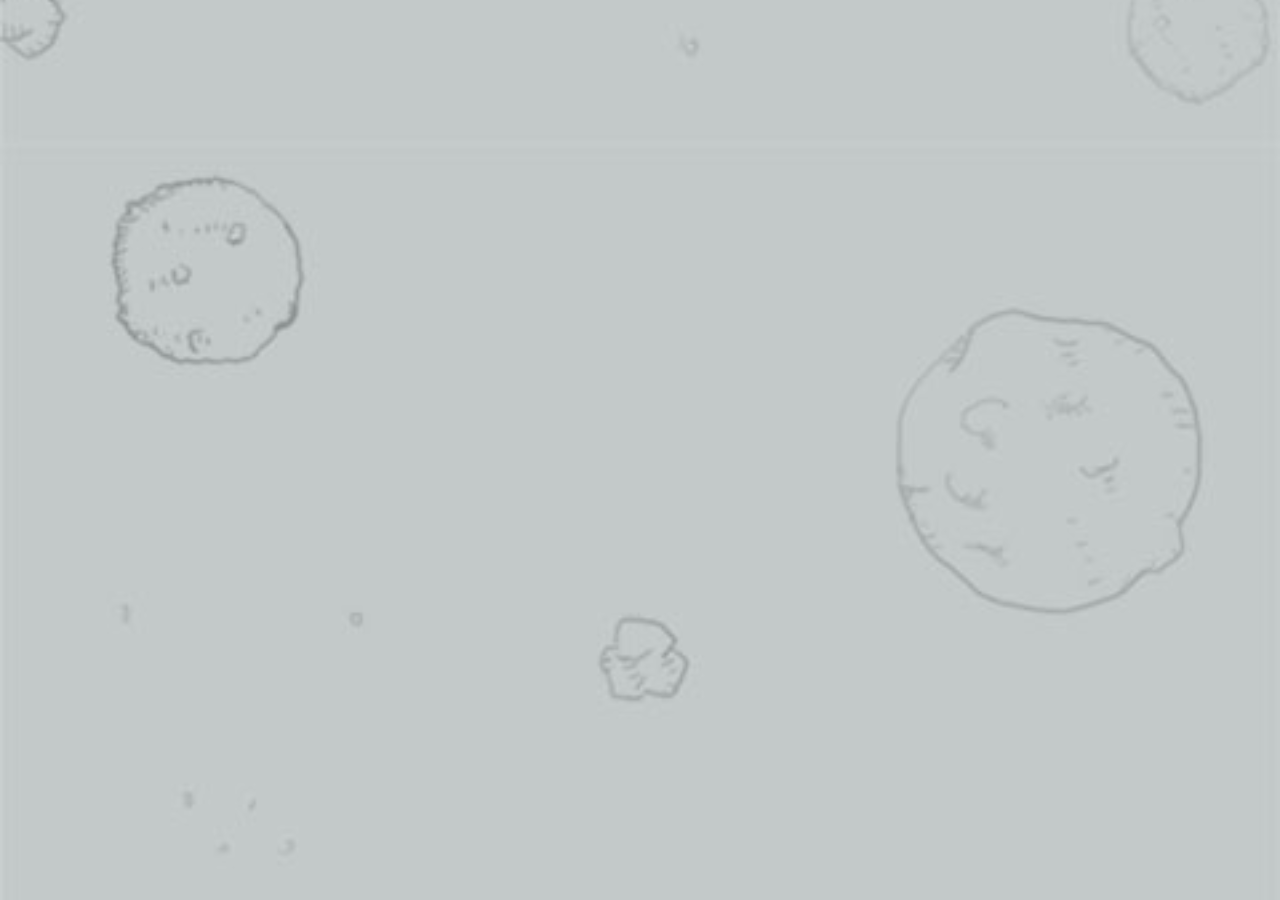
==== 飞机大战01级/index.html @ e8e7ef7b "fly" ====
<!DOCTYPE html>
<html>
	<head>
		<meta charset="utf-8" />
		<title></title>
		<link rel="stylesheet" href="css/style.css" />
	</head>
	<body>
		<div id="box"></div>
	</body>
</html>
<script type="text/javascript" src="js/jquery-1.11.1.js" ></script>
<script type="text/javascript" src="js/Fly.js" ></script>
<script>
	
	Fly.start()
	
	
</script>
---- 飞机大战01级/css/style.css ----
* {
	margin: 0;
	padding: 0;
}

#box {
	width: 100%;
	height: 100vh;
	background: url(../img/img/bg.jpg);
	background-size: 100%;
	background-position-y: 0%;  /* 先将图片挪动到顶部，以便于能够往下落 */
}
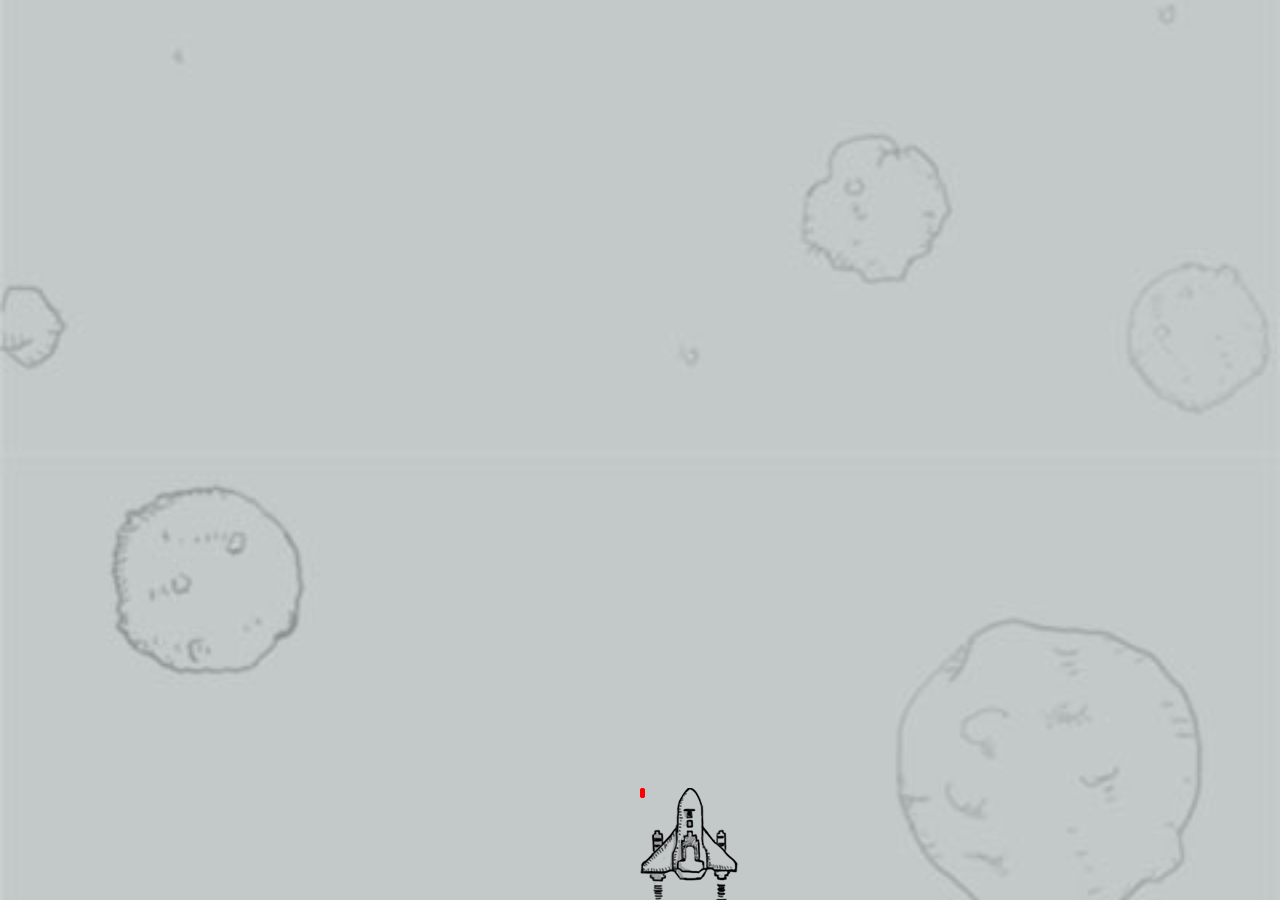
==== commit 5d679a3a: "q" ====
--- a/飞机大战01级/index.html
+++ b/飞机大战01级/index.html
@@ -6,14 +6,17 @@
 		<link rel="stylesheet" href="css/style.css" />
 	</head>
 	<body>
-		<div id="box"></div>
+		<div id="box">
+			<div id="self"></div>
+		</div>
 	</body>
 </html>
 <script type="text/javascript" src="js/jquery-1.11.1.js" ></script>
 <script type="text/javascript" src="js/Fly.js" ></script>
+<script type="text/javascript" src="js/ZiDan.js" ></script>
 <script>
 	
-	Fly.start()
-	
-	
+	Bg.start()
+	Fly.MoveSelf()
+//	new ZiDan()
 </script>
--- a/飞机大战01级/css/style.css
+++ b/飞机大战01级/css/style.css
@@ -13,4 +13,11 @@
 	background-position-y: 0%;  /* 先将图片挪动到顶部，以便于能够往下落 */
 }
 
-
+#self{
+	width:98px;height:112px;background:url(../img/img/me.png);
+	position: absolute;left:50%;bottom: 0px;
+}
+.ZiDan{
+	width:5px;height:10px;background:red;z-index: 10;border-radius: 50%;
+	position: absolute;left:0px;top:0px;
+}
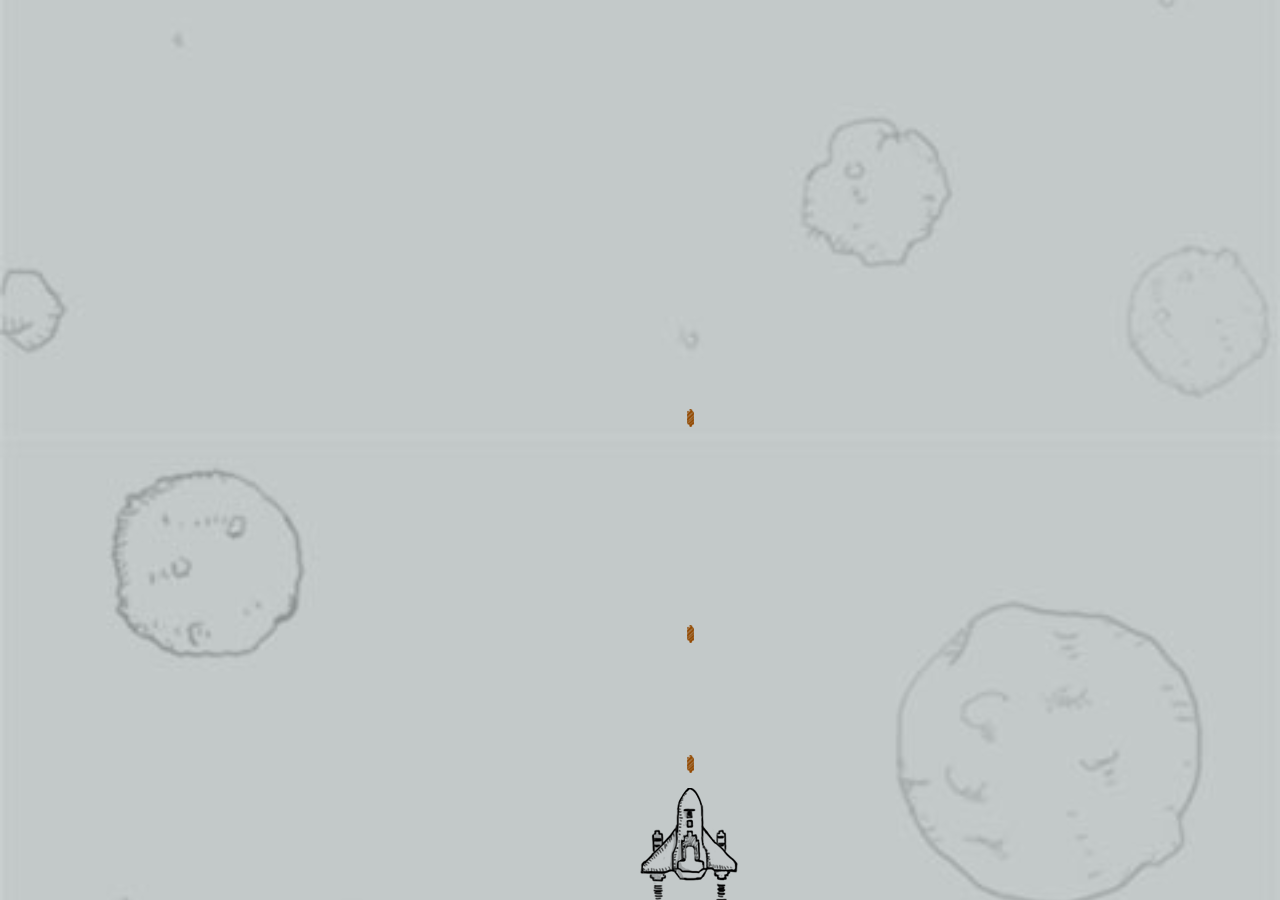
==== commit 0fed655c: "zidan" ====
--- a/飞机大战01级/index.html
+++ b/飞机大战01级/index.html
@@ -7,16 +7,14 @@
 	</head>
 	<body>
 		<div id="box">
-			<div id="self"></div>
 		</div>
 	</body>
 </html>
 <script type="text/javascript" src="js/jquery-1.11.1.js" ></script>
-<script type="text/javascript" src="js/Fly.js" ></script>
-<script type="text/javascript" src="js/ZiDan.js" ></script>
+<script type="text/javascript" src="js/bg.js" ></script>
+<script type="text/javascript" src="js/Fly.js"></script>
+<script type="text/javascript" src="js/ZiDan.js" ></script>	
+
 <script>
-	
 	Bg.start()
-	Fly.MoveSelf()
-//	new ZiDan()
 </script>
--- a/飞机大战01级/css/style.css
+++ b/飞机大战01级/css/style.css
@@ -13,11 +13,11 @@
 	background-position-y: 0%;  /* 先将图片挪动到顶部，以便于能够往下落 */
 }
 
-#self{
+.Fly{
 	width:98px;height:112px;background:url(../img/img/me.png);
 	position: absolute;left:50%;bottom: 0px;
 }
 .ZiDan{
-	width:5px;height:10px;background:red;z-index: 10;border-radius: 50%;
+	width:7px;height:18px;background:url(../img/img/bullet.png);z-index: 10;
 	position: absolute;left:0px;top:0px;
 }
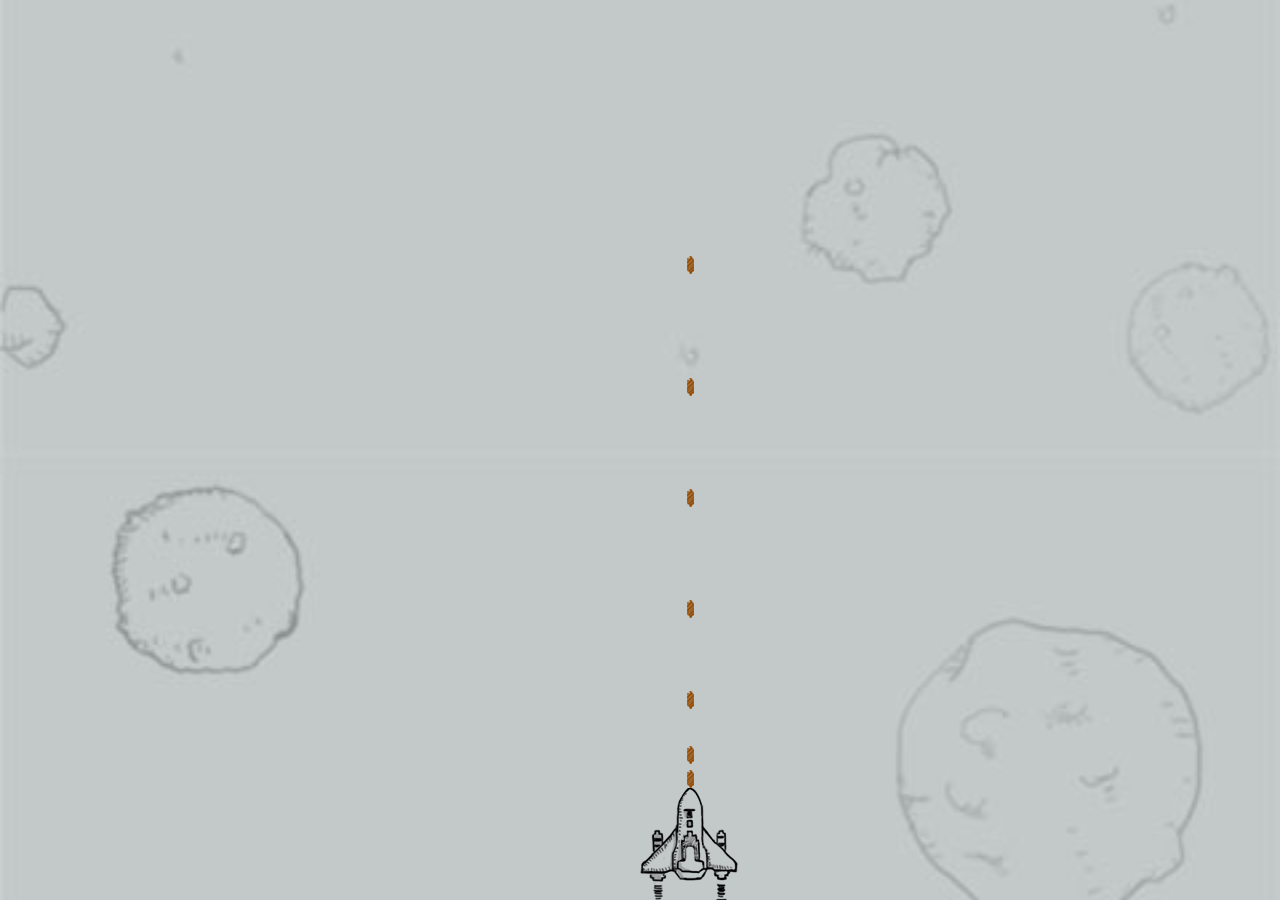
==== commit 37273540: "12:27 飞机" ====
--- a/飞机大战01级/index.html
+++ b/飞机大战01级/index.html
@@ -14,7 +14,7 @@
 <script type="text/javascript" src="js/bg.js" ></script>
 <script type="text/javascript" src="js/Fly.js"></script>
 <script type="text/javascript" src="js/ZiDan.js" ></script>	
-
+<script type="text/javascript" src="js/Enemy.js" ></script>
 <script>
 	Bg.start()
 </script>
--- a/飞机大战01级/css/style.css
+++ b/飞机大战01级/css/style.css
@@ -4,7 +4,7 @@
 	margin: 0;
 	padding: 0;
 }
-
+body{overflow: hidden;}
 #box {
 	width: 100%;
 	height: 100vh;
@@ -18,6 +18,18 @@
 	position: absolute;left:50%;bottom: 0px;
 }
 .ZiDan{
-	width:7px;height:18px;background:url(../img/img/bullet.png);z-index: 10;
+	width:7px;height:18px;background:url(../img/img/bullet.png);
 	position: absolute;left:0px;top:0px;
 }
+.Enemy{
+	width:59px;height:36px;background:url(../img/img/plain1.png);
+	position: absolute;left:0px;top:0px;
+}
+.Enemy2{
+	width:70px;height:92px;background:url(../img/img/plain2.png);
+	position: absolute;left:0px;top:0px;
+}
+.Enemy3{
+	width:165px;height:256px;background:url(../img/img/plain3.png);
+	position: absolute;left:0px;top:0px;
+}
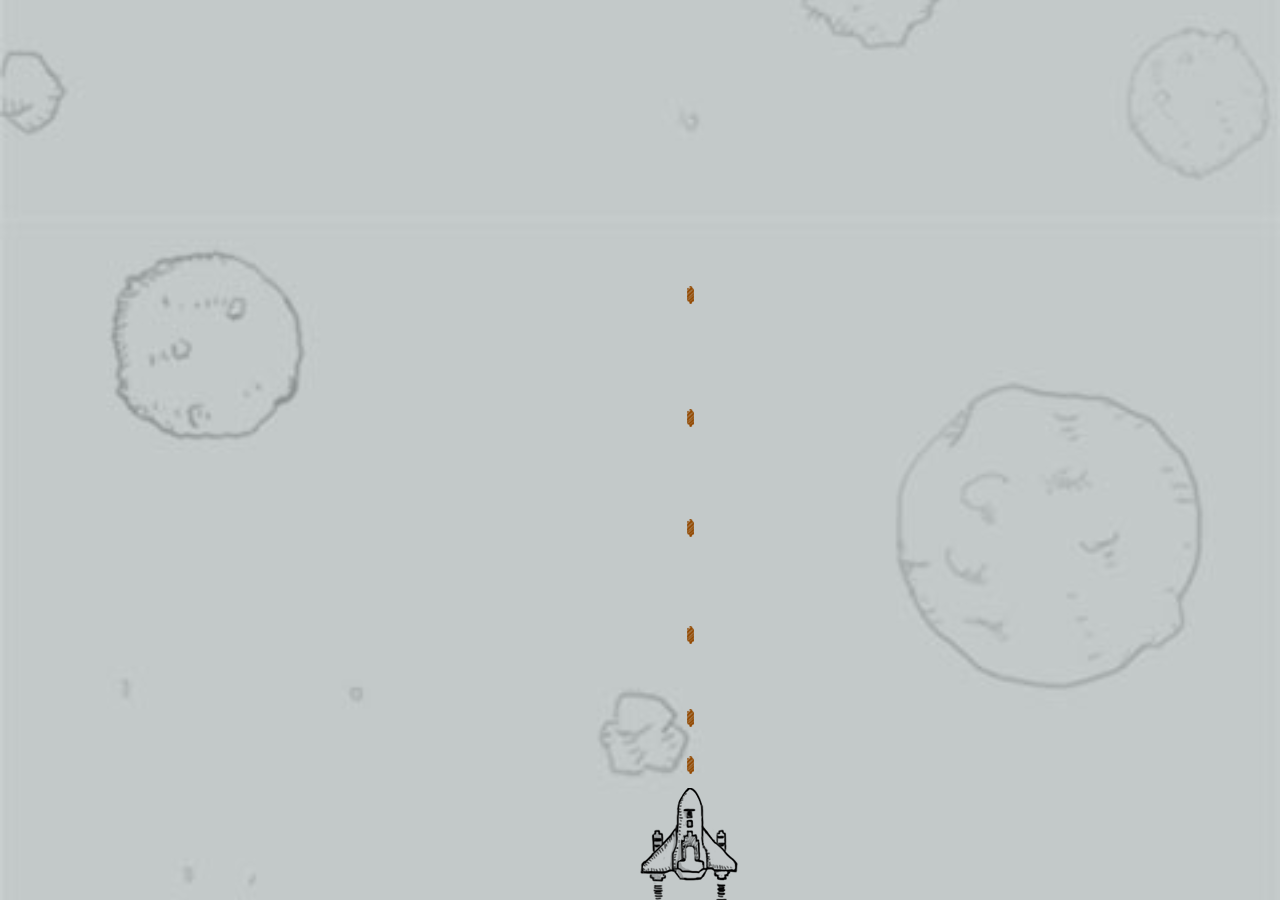
==== commit 37b6801a: "zj" ====
--- a/飞机大战01级/index.html
+++ b/飞机大战01级/index.html
@@ -15,6 +15,9 @@
 <script type="text/javascript" src="js/Fly.js"></script>
 <script type="text/javascript" src="js/ZiDan.js" ></script>	
 <script type="text/javascript" src="js/Enemy.js" ></script>
+<script type="text/javascript" src="js/bigEnemy.js" ></script>
+<script type="text/javascript" src="js/midEnemy.js" ></script>
+<script type="text/javascript" src="js/smallEnemy.js" ></script>
 <script>
 	Bg.start()
 </script>
--- a/飞机大战01级/css/style.css
+++ b/飞机大战01级/css/style.css
@@ -21,7 +21,7 @@
 	width:7px;height:18px;background:url(../img/img/bullet.png);
 	position: absolute;left:0px;top:0px;
 }
-.Enemy{
+.Enemy1{
 	width:59px;height:36px;background:url(../img/img/plain1.png);
 	position: absolute;left:0px;top:0px;
 }
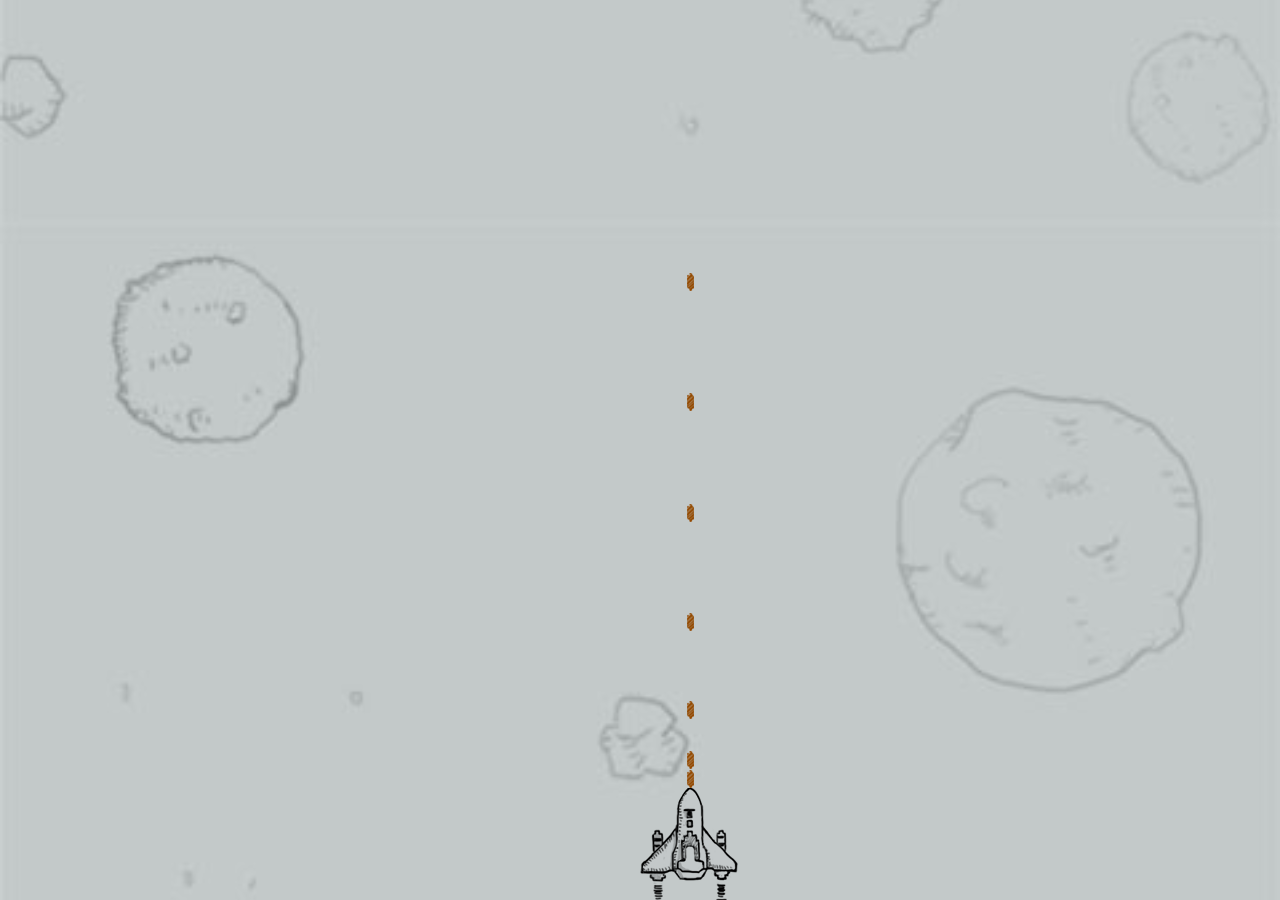
==== commit 7a7103f1: ".." ====
--- a/飞机大战01级/index.html
+++ b/飞机大战01级/index.html
@@ -18,6 +18,9 @@
 <script type="text/javascript" src="js/bigEnemy.js" ></script>
 <script type="text/javascript" src="js/midEnemy.js" ></script>
 <script type="text/javascript" src="js/smallEnemy.js" ></script>
+<script type="text/javascript" src="js/common.js" ></script>
 <script>
 	Bg.start()
+//	console.log(Bg.KeepEnemy)
+//	console.log(Bg.KeepZiDan)
 </script>
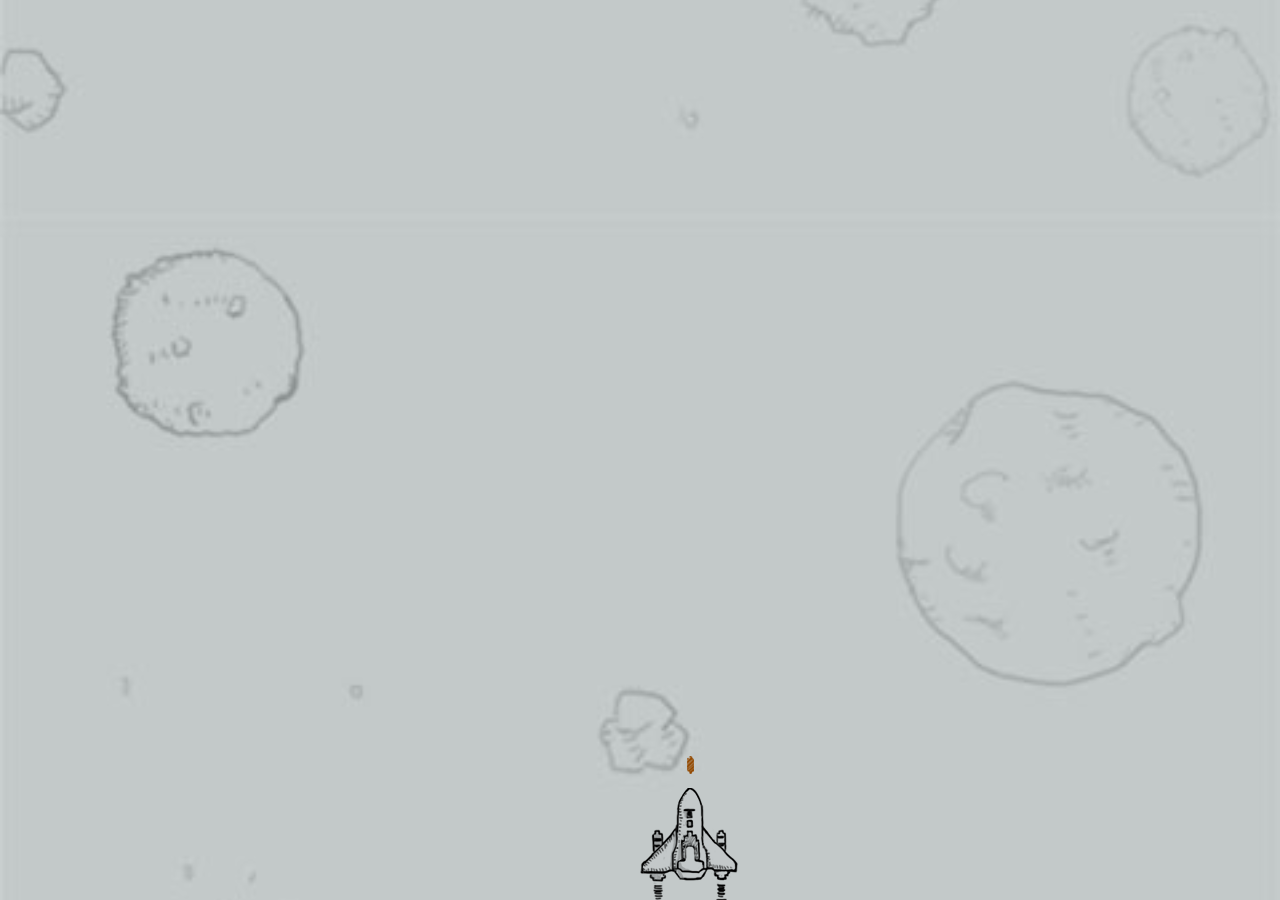
==== commit e2f86ce8: "lianbiao" ====
--- a/飞机大战01级/index.html
+++ b/飞机大战01级/index.html
@@ -21,6 +21,4 @@
 <script type="text/javascript" src="js/common.js" ></script>
 <script>
 	Bg.start()
-//	console.log(Bg.KeepEnemy)
-//	console.log(Bg.KeepZiDan)
 </script>
